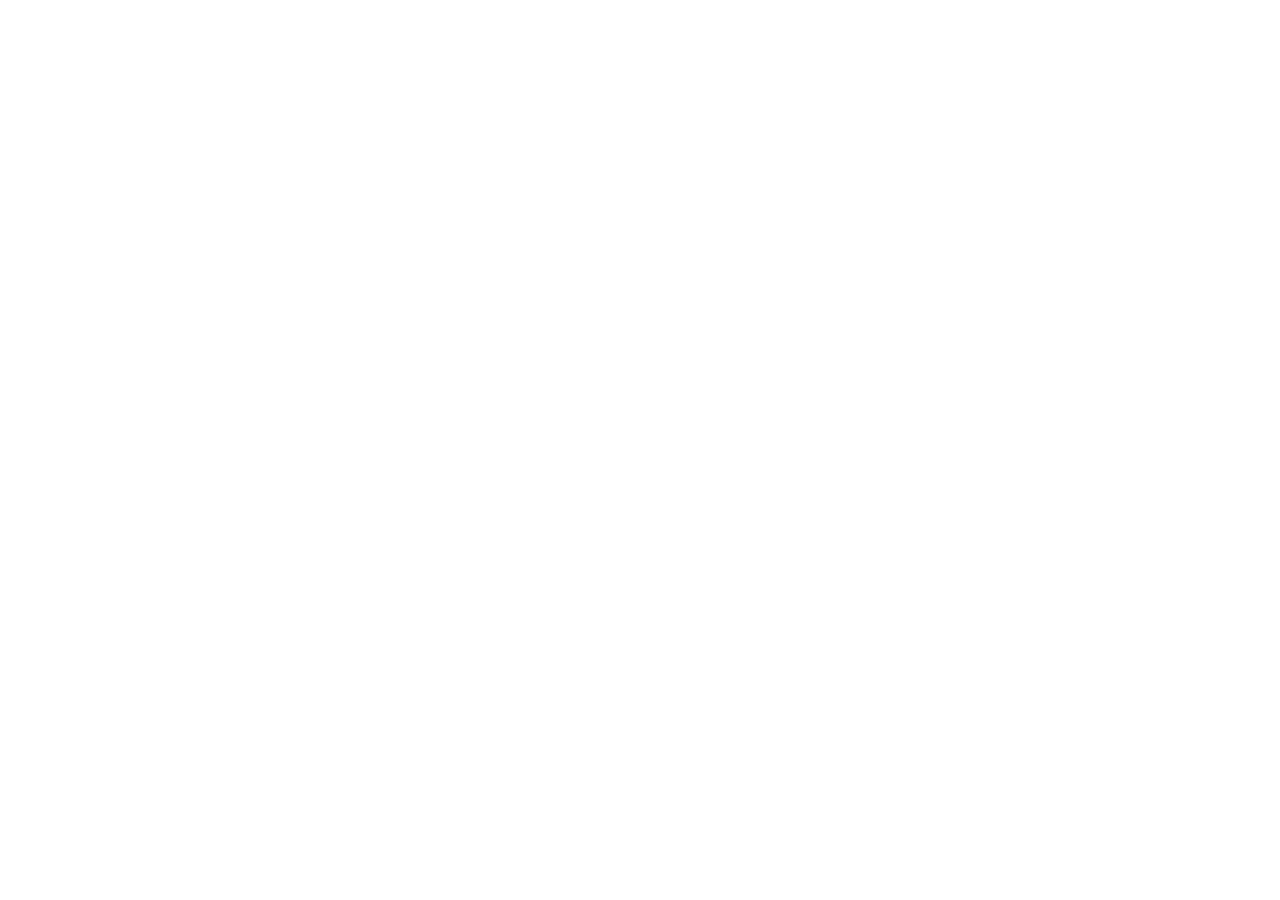
==== index.html @ 682c627b "Init" ====
<!DOCTYPE html>
<html lang="en">
<head>
    <meta charset="UTF-8">
    <meta name="viewport" content="width=device-width, initial-scale=1.0">
    <link rel="stylesheet" href="style.css">
    <title>Welcome!</title>
</head>
<body>
    
</body>
</html>
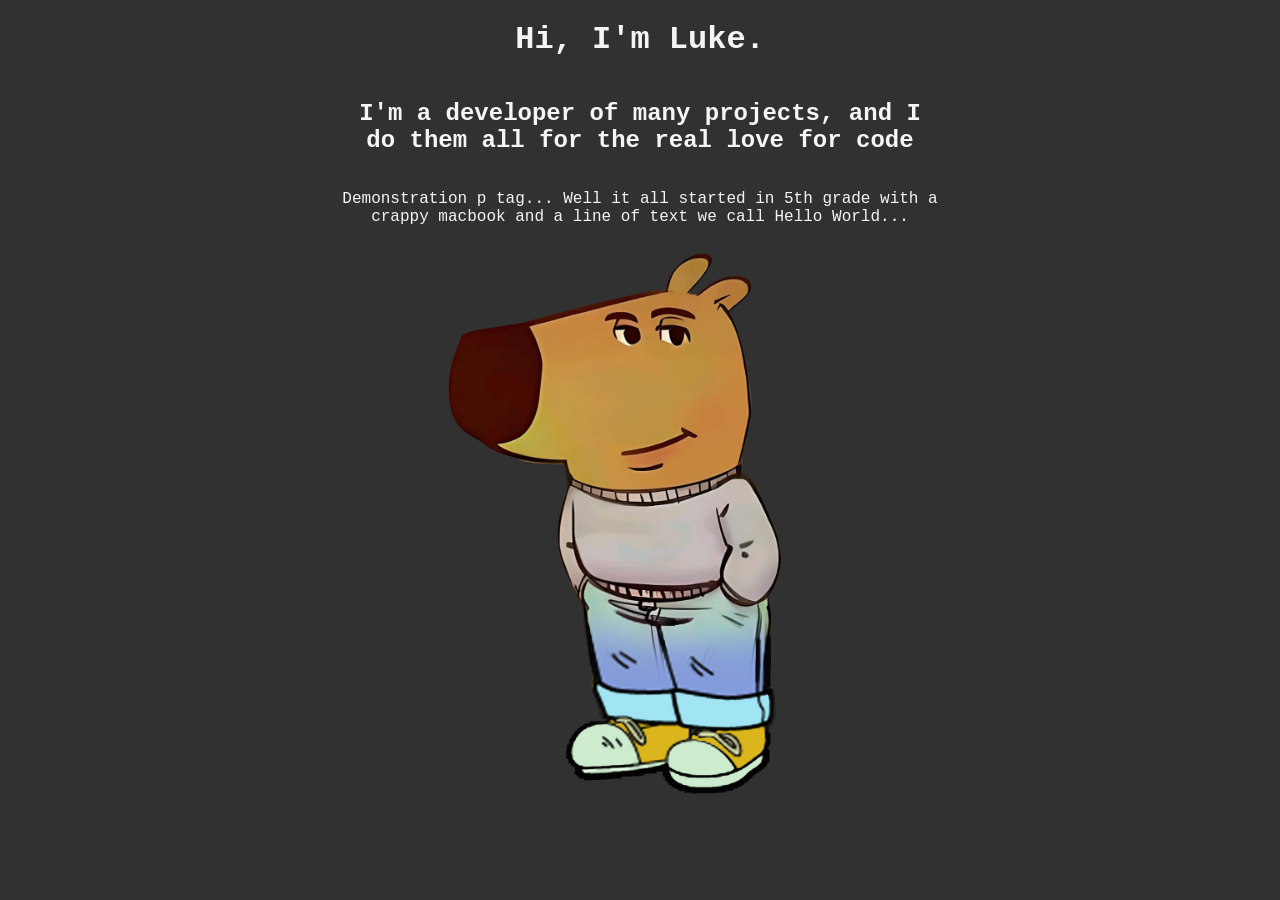
==== commit 3f7e5ef3: "finished" ====
--- a/index.html
+++ b/index.html
@@ -7,6 +7,9 @@
     <title>Welcome!</title>
 </head>
 <body>
-    
+    <h1>Hi, I'm Luke.</h1>
+    <h2>I'm a developer of many projects, and I do them all for the real love for code</h2>
+    <p>Demonstration p tag... Well it all started in 5th grade with a crappy macbook and a line of text we call Hello World...</p>
+    <img alt="Chill guy" src="./chill.png">
 </body>
 </html>
--- a/style.css
+++ b/style.css
@@ -0,0 +1,24 @@
+body {
+    margin: 0;
+    background-color: #313131;
+    color: whitesmoke;
+    font-family: 'Courier New', Courier, monospace;
+
+    display: flex;
+    flex-direction: column;
+    align-items: center;
+}
+
+h1,
+h2,
+p,
+img {
+    width: 80%;
+    max-width: 600px;
+    text-align: center;
+}
+
+img {
+    width: 100%;
+    height: auto;
+}
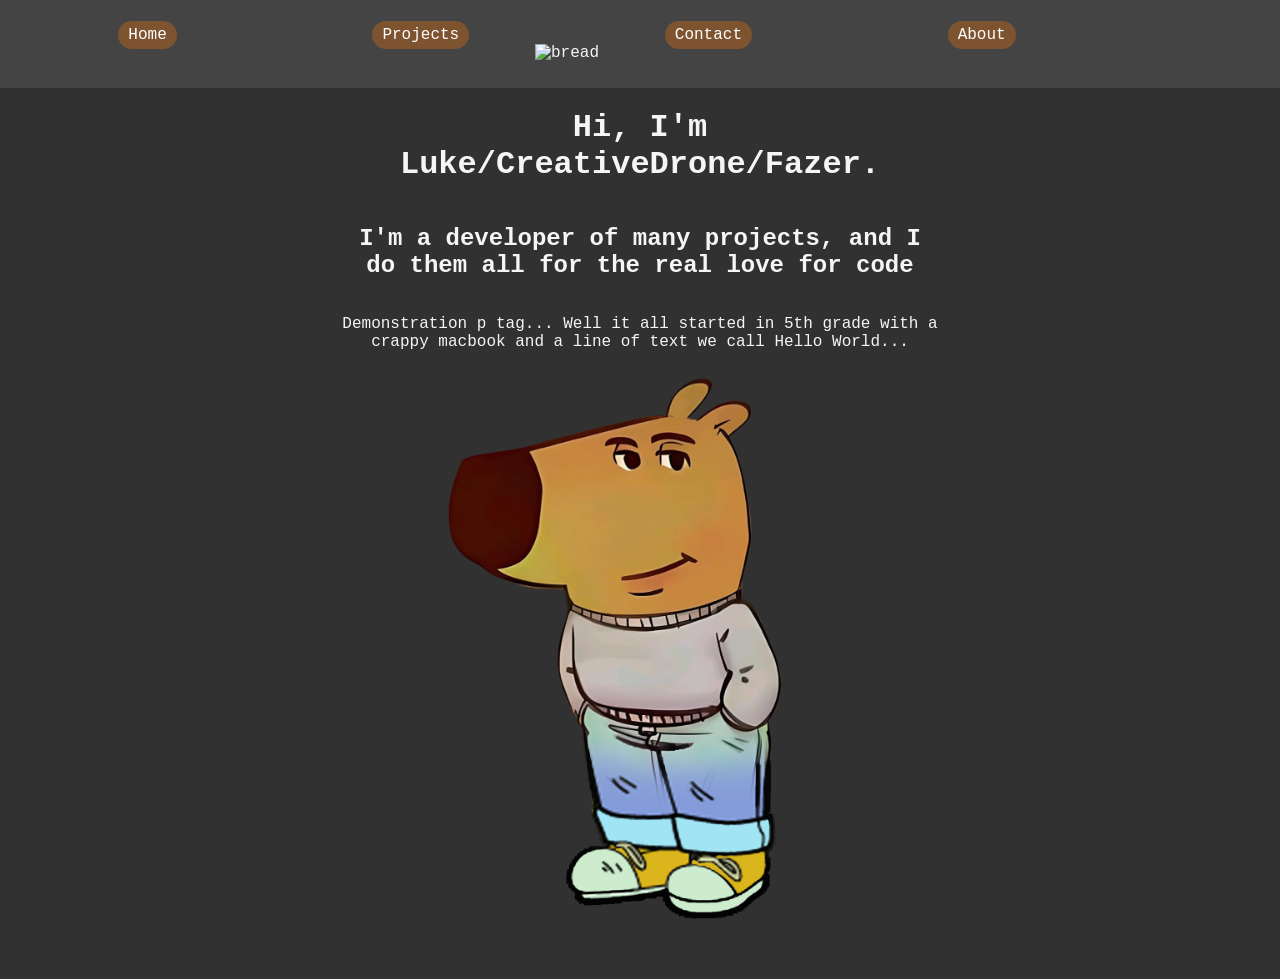
==== commit d1efef26: "added favicon" ====
--- a/index.html
+++ b/index.html
@@ -1,15 +1,26 @@
 <!DOCTYPE html>
 <html lang="en">
 <head>
+    <link rel="icon" href="./icon.ico">
     <meta charset="UTF-8">
     <meta name="viewport" content="width=device-width, initial-scale=1.0">
     <link rel="stylesheet" href="style.css">
-    <title>Welcome!</title>
+    <title>CreativeDrone - Main</title>
 </head>
 <body>
-    <h1>Hi, I'm Luke.</h1>
+    <nav>
+        <ul>
+            <li><a class="navbar" href="index.html">Home</a></li>
+            <li><a class="navbar" href="projects.html">Projects</a></li>
+            <li><a class="navbar" href="contact.html">Contact</a></li>
+            <li><a class="navbar" href="about.html">About</a></li>
+            <li><img alt="bread" id="bread" src="https://external-content.duckduckgo.com/iu/?u=https%3A%2F%2Fwww.crazyforcrust.com%2Fwp-content%2Fuploads%2F2019%2F01%2FEasy-Homemade-White-Bread-7-copy.jpg&f=1&nofb=1&ipt=c0ff7476407412530da2592ee33b8c1cb62d2444bdd99ccad418ae8cd890fbdd"></li>
+        </ul>
+    </nav>
+    <h1>Hi, I'm Luke/CreativeDrone/Fazer.</h1>
     <h2>I'm a developer of many projects, and I do them all for the real love for code</h2>
     <p>Demonstration p tag... Well it all started in 5th grade with a crappy macbook and a line of text we call Hello World...</p>
     <img alt="Chill guy" src="./chill.png">
+    
 </body>
 </html>
--- a/style.css
+++ b/style.css
@@ -21,4 +21,43 @@
 img {
     width: 100%;
     height: auto;
+}
+
+#paragraph {
+    width: 80%;
+    max-width: 600px;
+    text-align: center;
+    font-size: 20px;
+    color:#7d5330;
+    text-shadow: 1px 1px 1px #7e593a;
+}
+
+nav {
+    width: 100%;
+    background-color: #444;
+    padding: 10px 0;
+    text-align: center;
+    
+}
+li {
+    display: inline-block;
+    padding-right: 15%;
+}
+
+.navbar{
+    color: white;
+    text-decoration: none;
+    background-color: #7d5330;
+    padding: 5px 10px;
+    border-radius: 99px;
+}
+
+#bread{
+    width:50px;
+}
+
+#link{
+    color: white;
+    background-color: #7d5330;
+    padding: 5px 10px;
 }
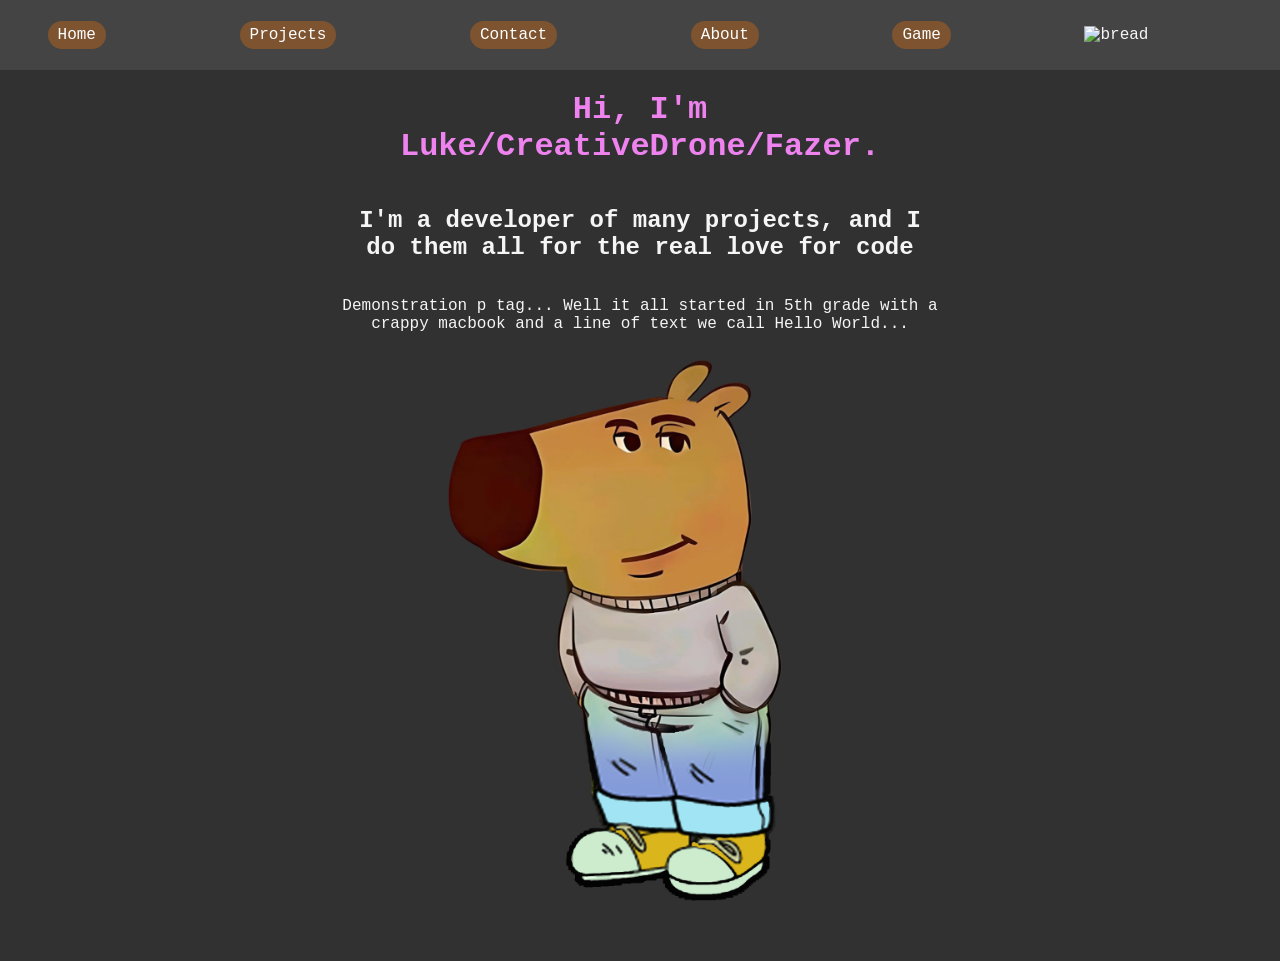
==== commit 3080f09f: "added a game and rainbow js" ====
--- a/index.html
+++ b/index.html
@@ -1,7 +1,7 @@
 <!DOCTYPE html>
 <html lang="en">
 <head>
-    <link rel="icon" href="./icon.ico">
+    <link rel="icon" href="icon.ico">
     <meta charset="UTF-8">
     <meta name="viewport" content="width=device-width, initial-scale=1.0">
     <link rel="stylesheet" href="style.css">
@@ -14,13 +14,14 @@
             <li><a class="navbar" href="projects.html">Projects</a></li>
             <li><a class="navbar" href="contact.html">Contact</a></li>
             <li><a class="navbar" href="about.html">About</a></li>
+            <li><a class="navbar" href="game.html">Game</a></li>
             <li><img alt="bread" id="bread" src="https://external-content.duckduckgo.com/iu/?u=https%3A%2F%2Fwww.crazyforcrust.com%2Fwp-content%2Fuploads%2F2019%2F01%2FEasy-Homemade-White-Bread-7-copy.jpg&f=1&nofb=1&ipt=c0ff7476407412530da2592ee33b8c1cb62d2444bdd99ccad418ae8cd890fbdd"></li>
         </ul>
     </nav>
-    <h1>Hi, I'm Luke/CreativeDrone/Fazer.</h1>
+    <h1 id = "rainbow">Hi, I'm Luke/CreativeDrone/Fazer.</h1>
     <h2>I'm a developer of many projects, and I do them all for the real love for code</h2>
     <p>Demonstration p tag... Well it all started in 5th grade with a crappy macbook and a line of text we call Hello World...</p>
     <img alt="Chill guy" src="./chill.png">
-    
+    <script src="script.js"></script>
 </body>
 </html>
--- a/style.css
+++ b/style.css
@@ -1,3 +1,9 @@
+:root {
+    --Ptext-color: white;
+}
+
+
+
 body {
     margin: 0;
     background-color: #313131;
@@ -41,11 +47,11 @@
 }
 li {
     display: inline-block;
-    padding-right: 15%;
+    padding-right: 10%;
 }
 
 .navbar{
-    color: white;
+    color: var(--Ptext-color);
     text-decoration: none;
     background-color: #7d5330;
     padding: 5px 10px;
@@ -57,7 +63,25 @@
 }
 
 #link{
-    color: white;
+    color: var(--Ptext-color);
     background-color: #7d5330;
     padding: 5px 10px;
+}
+
+
+#Hi{
+    background: #F0A626;
+    background: linear-gradient(to right, #fda203 0%, #f5ff70 100%);
+    background-clip: text;
+    -webkit-background-clip: text;
+    -webkit-text-fill-color: transparent;
+}
+
+.link{
+    margin: 10px 0;
+    color: var(--Ptext-color);
+    text-decoration: none;
+    background-color: #7d5330;
+    padding: 5px 10px;
+    border-radius: 99px;
 }
